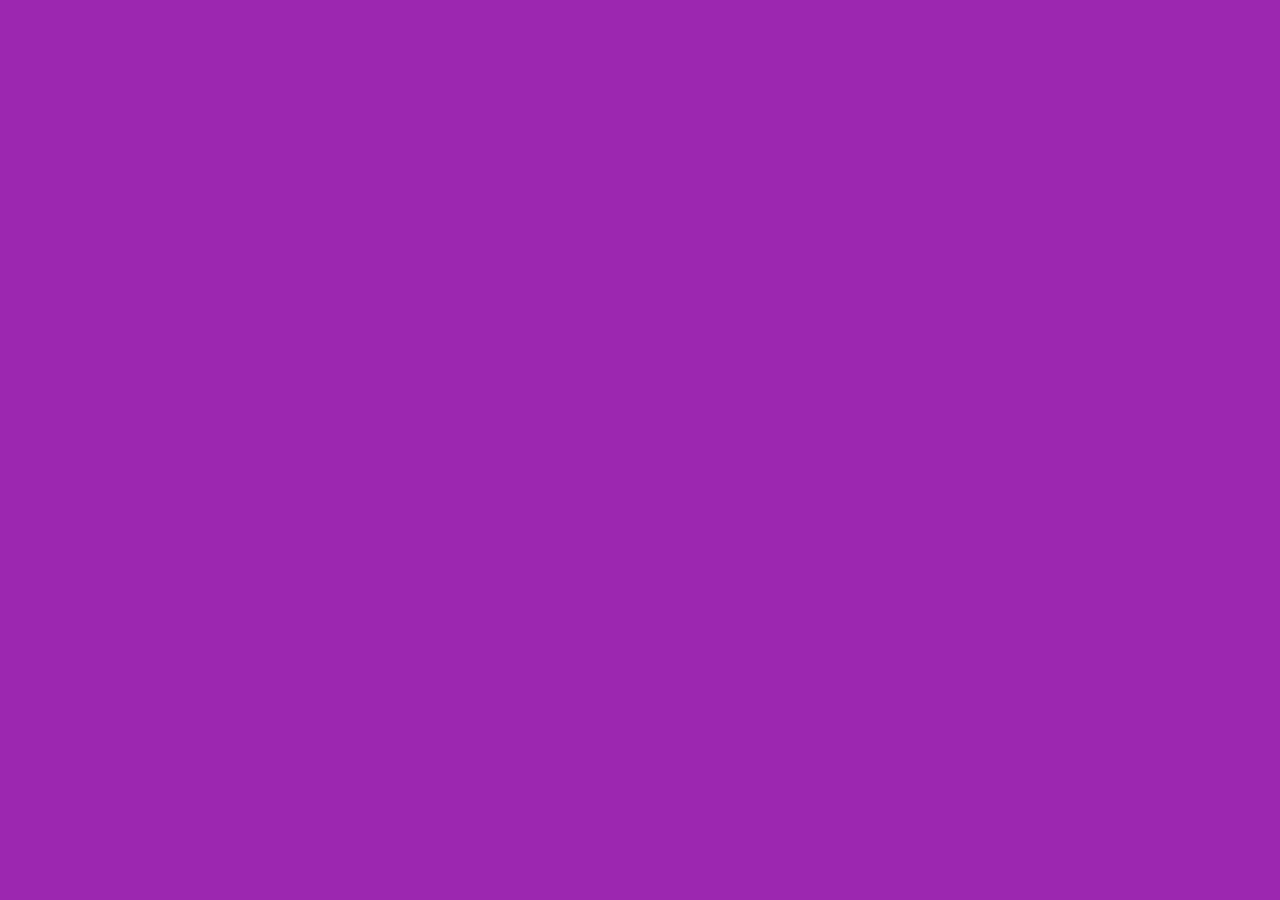
==== index.html @ 484d418e "Añadiendo cosas generales" ====
<!DOCTYPE html>
<html lang="en">
<head>
    <meta charset="UTF-8">
    <meta name="viewport" content="width=device-width, initial-scale=1.0">
    <title>Frontend Store</title>

    <!-- *Normalize -->
     <link rel="stylesheet" href="./css/normalize.css">

    <!-- *Tipografia -->
    <link rel="preconnect" href="https://fonts.googleapis.com">
    <link rel="preconnect" href="https://fonts.gstatic.com" crossorigin>
    <link href="https://fonts.googleapis.com/css2?family=Staatliches&display=swap" rel="stylesheet">
    
    <!-- *Estilos -->
     <link rel="stylesheet" href="./css/styles.css">
</head>
<body>
    
</body>
</html>
---- css/styles.css ----
:root {
    --fuente-principal: "Staatliches", sans-serif;

    --primario: #9c27b0;
    --primario-osc: #89119d;
    --secundario: #ffce00;
    --secundario-osc: #dfff02;
    --blando: #fff;
    --negro: #000;
}

html {
    box-sizing: border-box;
    font-size: 62.5%;
}

*, *:after, *:before {
    box-sizing: inherit;
}

body {
    background-color: var(--primario);
    font-size: 1.6rem;
    line-height: 1.5;
}

p {
    font-size: 1.8rem;
    font-family: Arial, Helvetica, sans-serif;
    color: var(--blando);
}

a {
    text-decoration: none;
}

img {
    width: 100%;
}

.contenedor {
    max-width: 120rem;
    margin: 0 auto;
}

h1, h2, h3 {
    text-align: center;
    color: var(--secundario);
    font-family: var(--fuente-principal);
}

h1 {
    font-size: 4rem;
}

h2 {
    font-size: 3.2rem;
}

h3 {
    font-size: 2.4rem;
}
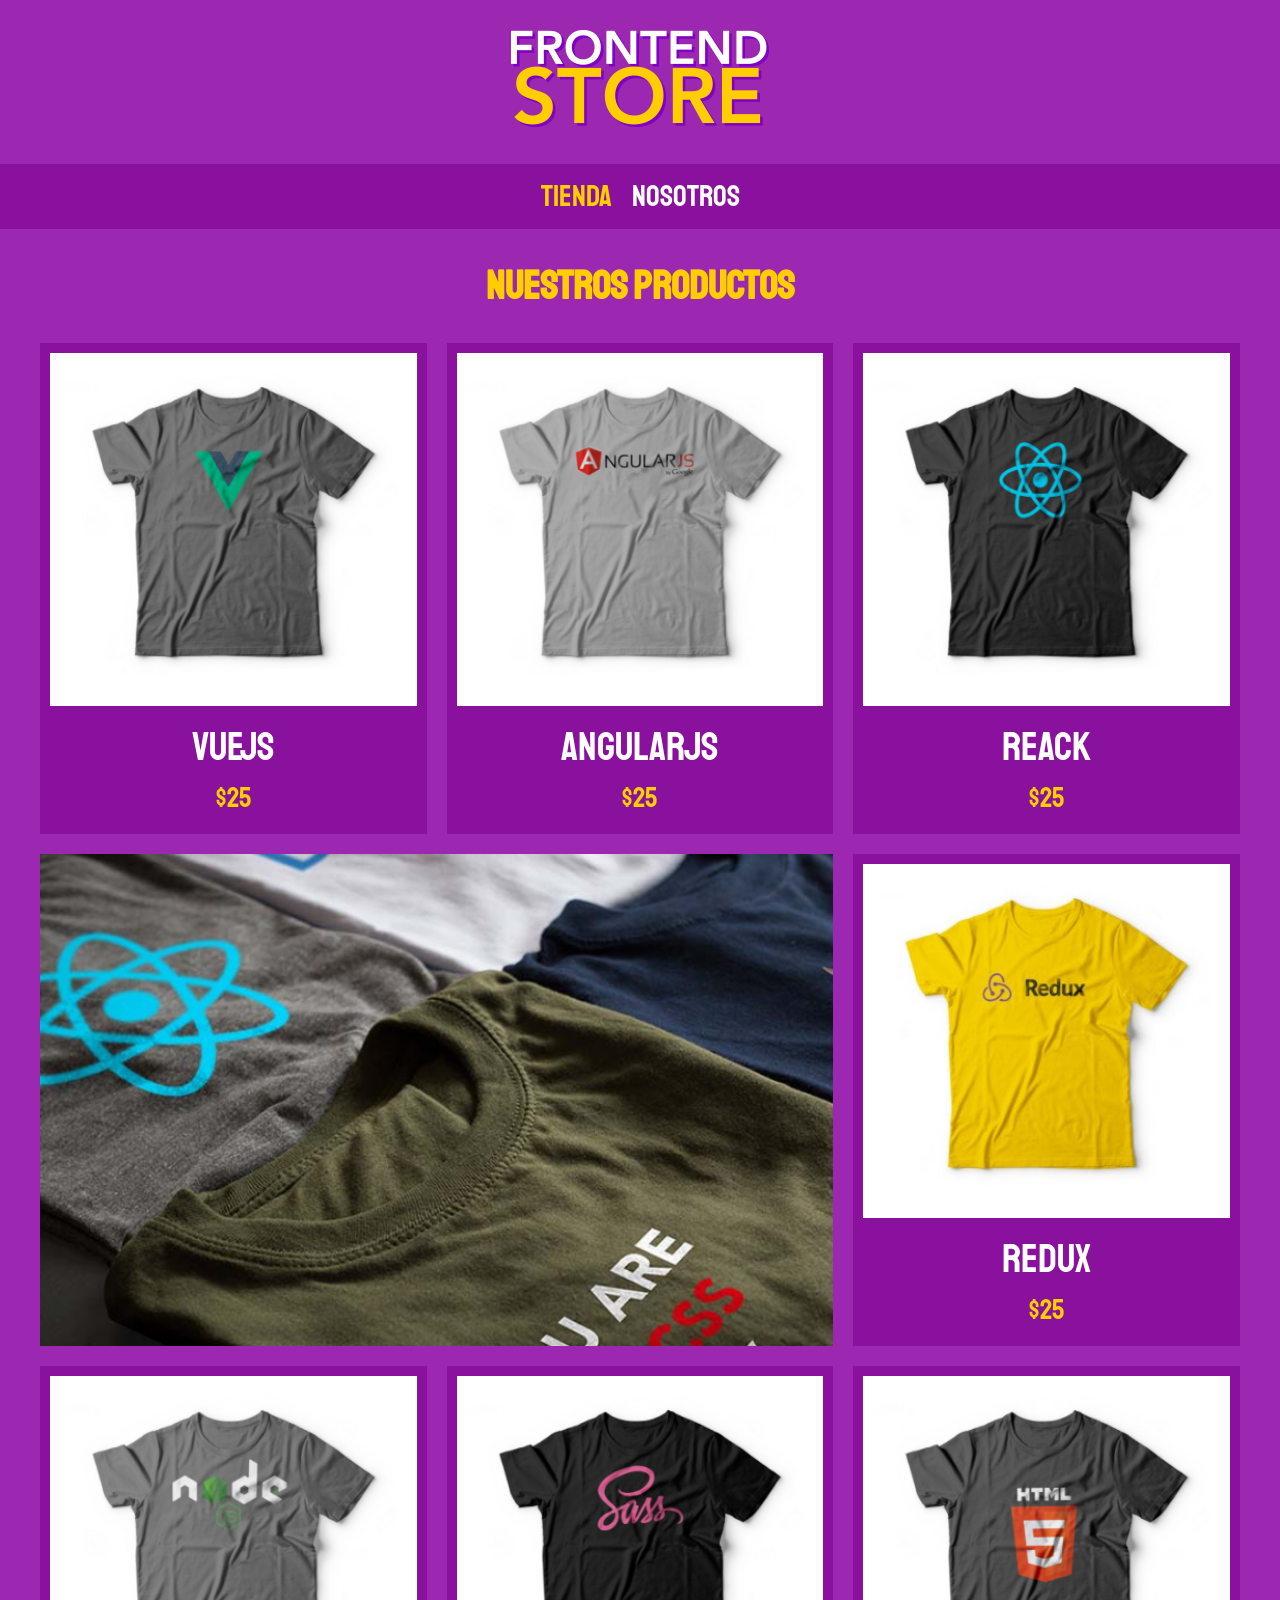
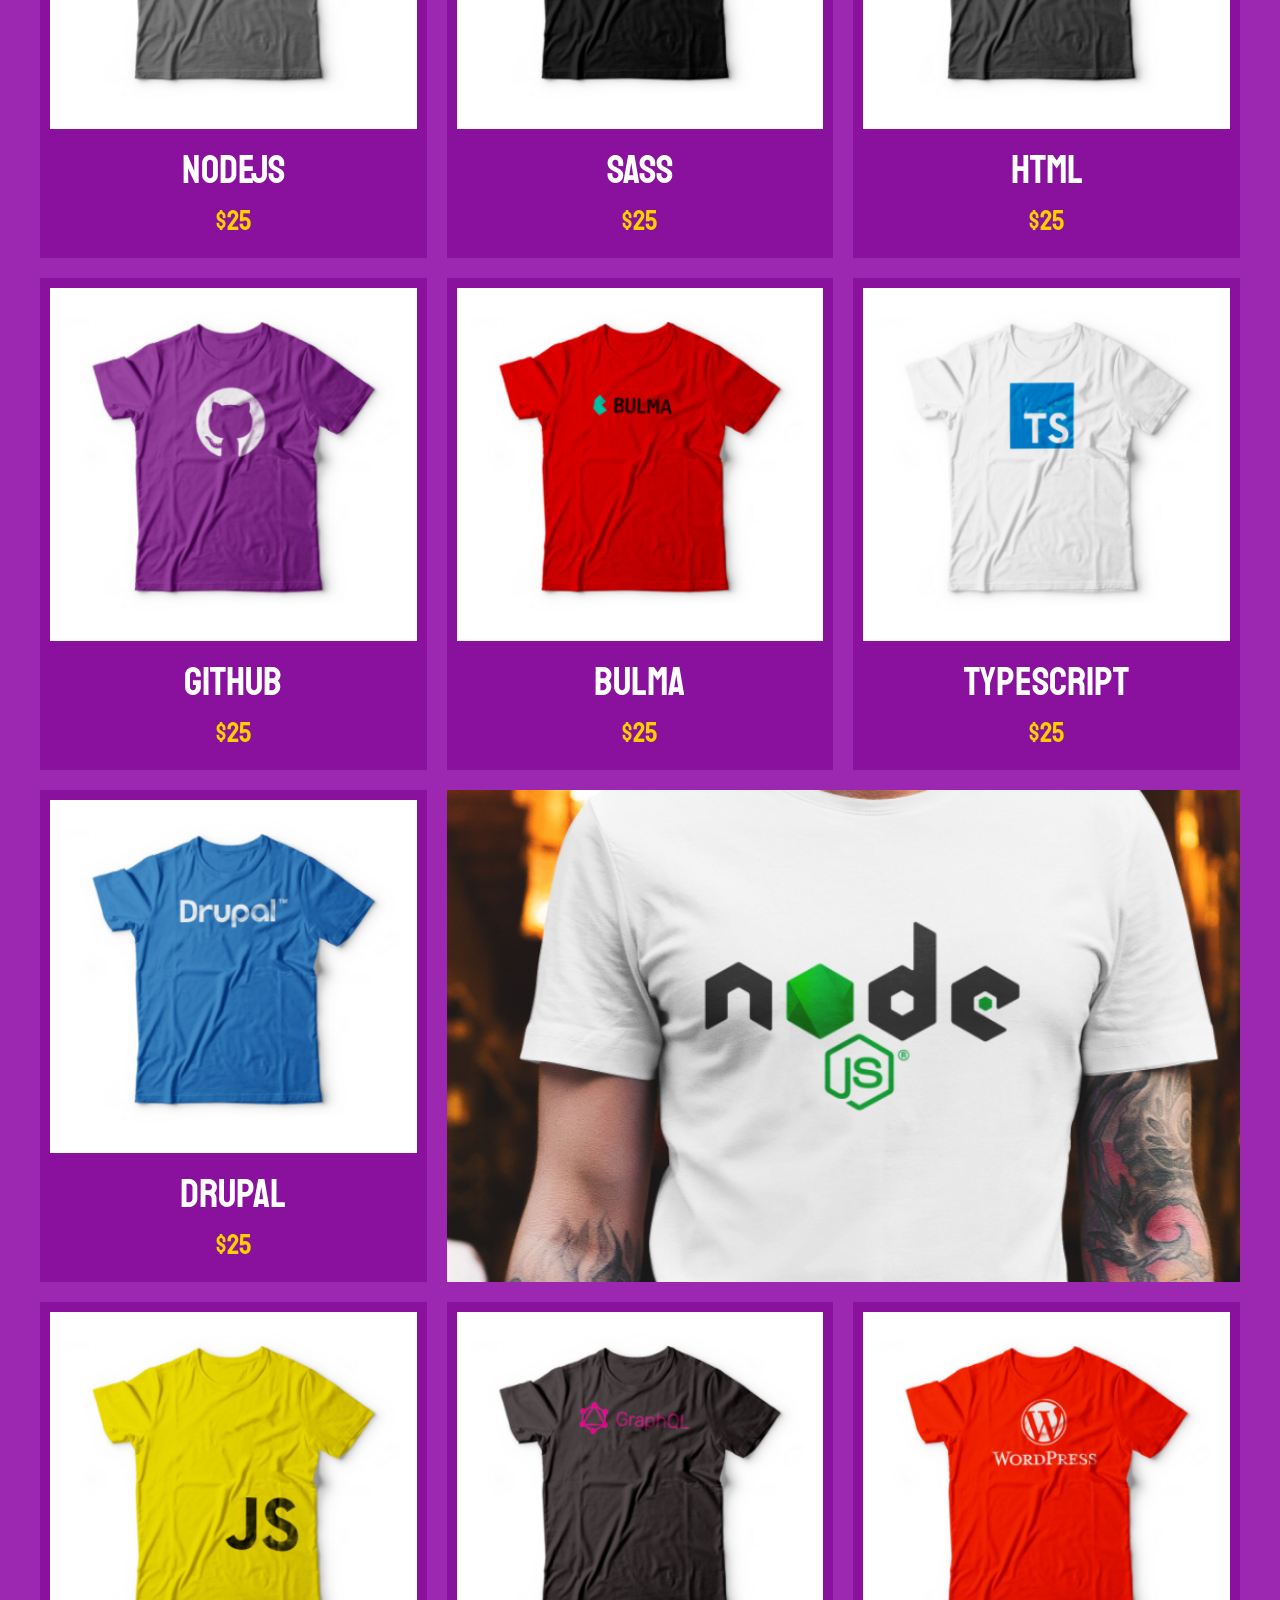
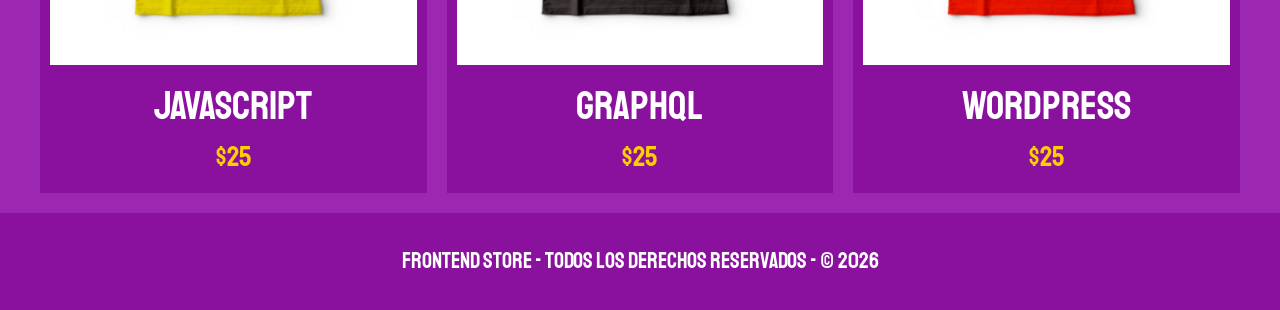
==== commit 7b331718: "Terminando pagina principal" ====
--- a/index.html
+++ b/index.html
@@ -12,11 +12,182 @@
     <link rel="preconnect" href="https://fonts.googleapis.com">
     <link rel="preconnect" href="https://fonts.gstatic.com" crossorigin>
     <link href="https://fonts.googleapis.com/css2?family=Staatliches&display=swap" rel="stylesheet">
-    
+
     <!-- *Estilos -->
      <link rel="stylesheet" href="./css/styles.css">
 </head>
 <body>
-    
+    <header class="header">
+        <a href="/index.html">
+            <img class="header_logo" src="./img/logo.png" alt="Logo del sitio">
+        </a>
+    </header>
+
+    <nav class="navegacion">
+        <a class="navegacion_enlace navegacion_enlace-activo" href="/index.html">Tienda</a>
+        <a class="navegacion_enlace" href="./nosotros.html">Nosotros</a>
+    </nav>
+
+    <main class="contenedor">
+        <h1>Nuestros productos</h1>
+
+        <div class="gird">
+            <div class="producto">
+                <a href="./producto.html">
+                    <img class="producto_img" src="./img/1.jpg" alt="Imagen camisa">
+                    <div>
+                        <p class="producto_nombre">VueJS</p>
+                        <p class="producto_precio">$25</p>
+                    </div>
+                </a>
+            </div> <!-- .producto -->
+
+            <div class="producto">
+                <a href="./producto.html">
+                    <img class="producto_img" src="./img/2.jpg" alt="Imagen camisa">
+                    <div class="producto_info">
+                        <p class="producto_nombre">AngularJS</p>
+                        <p class="producto_precio">$25</p>
+                    </div>
+                </a>
+            </div> <!-- .producto -->
+
+            <div class="producto">
+                <a href="./producto.html">
+                    <img class="producto_img" src="./img/3.jpg" alt="Imagen camisa">
+                    <div class="producto_info">
+                        <p class="producto_nombre">Reack</p>
+                        <p class="producto_precio">$25</p>
+                    </div>
+                </a>
+            </div> <!-- .producto -->
+
+            <div class="producto">
+                <a href="./producto.html">
+                    <img class="producto_img" src="./img/4.jpg" alt="Imagen camisa">
+                    <div class="producto_info">
+                        <p class="producto_nombre">Redux</p>
+                        <p class="producto_precio">$25</p>
+                    </div>
+                </a>
+            </div> <!-- .producto -->
+
+            <div class="producto">
+                <a href="./producto.html">
+                    <img class="producto_img" src="./img/5.jpg" alt="Imagen camisa">
+                    <div class="producto_info">
+                        <p class="producto_nombre">NodeJS</p>
+                        <p class="producto_precio">$25</p>
+                    </div>
+                </a>
+            </div> <!-- .producto -->
+
+            <div class="producto">
+                <a href="./producto.html">
+                    <img class="producto_img" src="./img/6.jpg" alt="Imagen camisa">
+                    <div class="producto_info">
+                        <p class="producto_nombre">SASS</p>
+                        <p class="producto_precio">$25</p>
+                    </div>
+                </a>
+            </div> <!-- .producto -->
+
+            <div class="producto">
+                <a href="./producto.html">
+                    <img class="producto_img" src="./img/7.jpg" alt="Imagen camisa">
+                    <div class="producto_info">
+                        <p class="producto_nombre">HTML</p>
+                        <p class="producto_precio">$25</p>
+                    </div>
+                </a>
+            </div> <!-- .producto -->
+
+            <div class="producto">
+                <a href="./producto.html">
+                    <img class="producto_img" src="./img/8.jpg" alt="Imagen camisa">
+                    <div class="producto_info">
+                        <p class="producto_nombre">GitHub</p>
+                        <p class="producto_precio">$25</p>
+                    </div>
+                </a>
+            </div> <!-- .producto -->
+
+            <div class="producto">
+                <a href="./producto.html">
+                    <img class="producto_img" src="./img/9.jpg" alt="Imagen camisa">
+                    <div class="producto_info">
+                        <p class="producto_nombre">Bulma</p>
+                        <p class="producto_precio">$25</p>
+                    </div>
+                </a>
+            </div> <!-- .producto -->
+
+            <div class="producto">
+                <a href="./producto.html">
+                    <img class="producto_img" src="./img/10.jpg" alt="Imagen camisa">
+                    <div class="producto_info">
+                        <p class="producto_nombre">TypeScript</p>
+                        <p class="producto_precio">$25</p>
+                    </div>
+                </a>
+            </div> <!-- .producto -->
+
+            <div class="producto">
+                <a href="./producto.html">
+                    <img class="producto_img" src="./img/11.jpg" alt="Imagen camisa">
+                    <div class="producto_info">
+                        <p class="producto_nombre">Drupal</p>
+                        <p class="producto_precio">$25</p>
+                    </div>
+                </a>
+            </div> <!-- .producto -->
+
+            <div class="producto">
+                <a href="./producto.html">
+                    <img class="producto_img" src="./img/12.jpg" alt="Imagen camisa">
+                    <div class="producto_info">
+                        <p class="producto_nombre">JavaScript</p>
+                        <p class="producto_precio">$25</p>
+                    </div>
+                </a>
+            </div> <!-- .producto -->
+
+            <div class="producto">
+                <a href="./producto.html">
+                    <img class="producto_img" src="./img/13.jpg" alt="Imagen camisa">
+                    <div class="producto_info">
+                        <p class="producto_nombre">GraphQL</p>
+                        <p class="producto_precio">$25</p>
+                    </div>
+                </a>
+            </div> <!-- .producto -->
+
+            <div class="producto">
+                <a href="./producto.html">
+                    <img class="producto_img" src="./img/14.jpg" alt="Imagen camisa">
+                    <div class="producto_info">
+                        <p class="producto_nombre">Wordpress</p>
+                        <p class="producto_precio">$25</p>
+                    </div>
+                </a>
+            </div> <!-- .producto -->
+
+            <div class="grafico grafico-camisas">
+
+            </div>
+
+            <div class="grafico grafico-node">
+
+            </div>
+        </div>
+    </main>
+
+    <footer class="footer">
+        <p class="footer_text">Frontend Store - Todos los derechos reservados - &copy; <span id="year"></span></p>
+    </footer>
 </body>
+
+<script>
+    document.getElementById("year").innerHTML = new Date().getFullYear();
+</script>
 </html>
--- a/css/styles.css
+++ b/css/styles.css
@@ -9,6 +9,7 @@
     --negro: #000;
 }
 
+/* *Globales */
 html {
     box-sizing: border-box;
     font-size: 62.5%;
@@ -35,7 +36,7 @@
 }
 
 img {
-    width: 100%;
+    max-width: 100%;
 }
 
 .contenedor {
@@ -61,3 +62,109 @@
     font-size: 2.4rem;
 }
 
+.gird {
+    display: grid;
+    grid-template-columns: repeat(2, 1fr);
+    gap: 2rem;
+}
+
+@media (min-width: 768px) {
+    .gird {
+        grid-template-columns: repeat(3, 1fr);
+    }
+}
+
+/* *Header */
+.header {
+    display: flex;
+    justify-content: center;
+}
+
+.header_logo {
+    margin: 3rem 0;
+}
+
+/* *Footer */
+.footer {
+    background-color: var(--primario-osc);
+    padding: 1rem 0;
+    margin-top: 2rem;
+}
+
+.footer_text {
+    text-align: center;
+    font-family: var(--fuente-principal);
+    font-size: 2.2rem;
+}
+
+/* *Navegacion */
+.navegacion {
+    background-color: var(--primario-osc);
+    padding: 1rem 0;
+    display: flex;
+    justify-content: center;
+    gap: 2rem;
+}
+
+.navegacion_enlace {
+    font-family: var(--fuente-principal);
+    color: var(--blando);
+    font-size: 3rem;
+}
+
+.navegacion_enlace-activo,
+.navegacion_enlace:hover {
+    color: var(--secundario);
+}
+
+/* *Productos */
+.producto {
+    background-color: var(--primario-osc);
+    padding: 1rem;
+}
+
+.producto_img {
+    width: 100%;
+}
+
+.producto_nombre {
+    font-size: 4rem;
+}
+
+.producto_precio {
+    font-size: 2.8rem;
+    color: var(--secundario);
+}
+
+.producto_nombre,
+.producto_precio {
+    font-family: var(--fuente-principal);
+    margin: 1rem 0;
+    text-align: center;
+    line-height: 1.2;
+}
+
+/* *Graficos */
+.grafico {
+    min-height: 30rem;
+    background-repeat: no-repeat;
+    background-size: cover;
+    grid-column: 1 / 3;
+}
+
+.grafico-camisas {
+    grid-row: 2 / 3;
+    background-image: url(../img/grafico1.jpg);
+}
+
+.grafico-node {
+    grid-row: 8 / 9;
+    background-image: url(../img/grafico2.jpg);
+}
+
+@media (min-width: 768px) {
+    .grafico-node {
+        grid-row: 5 / 6;
+        grid-column: 2 / 4;
+    }
+}
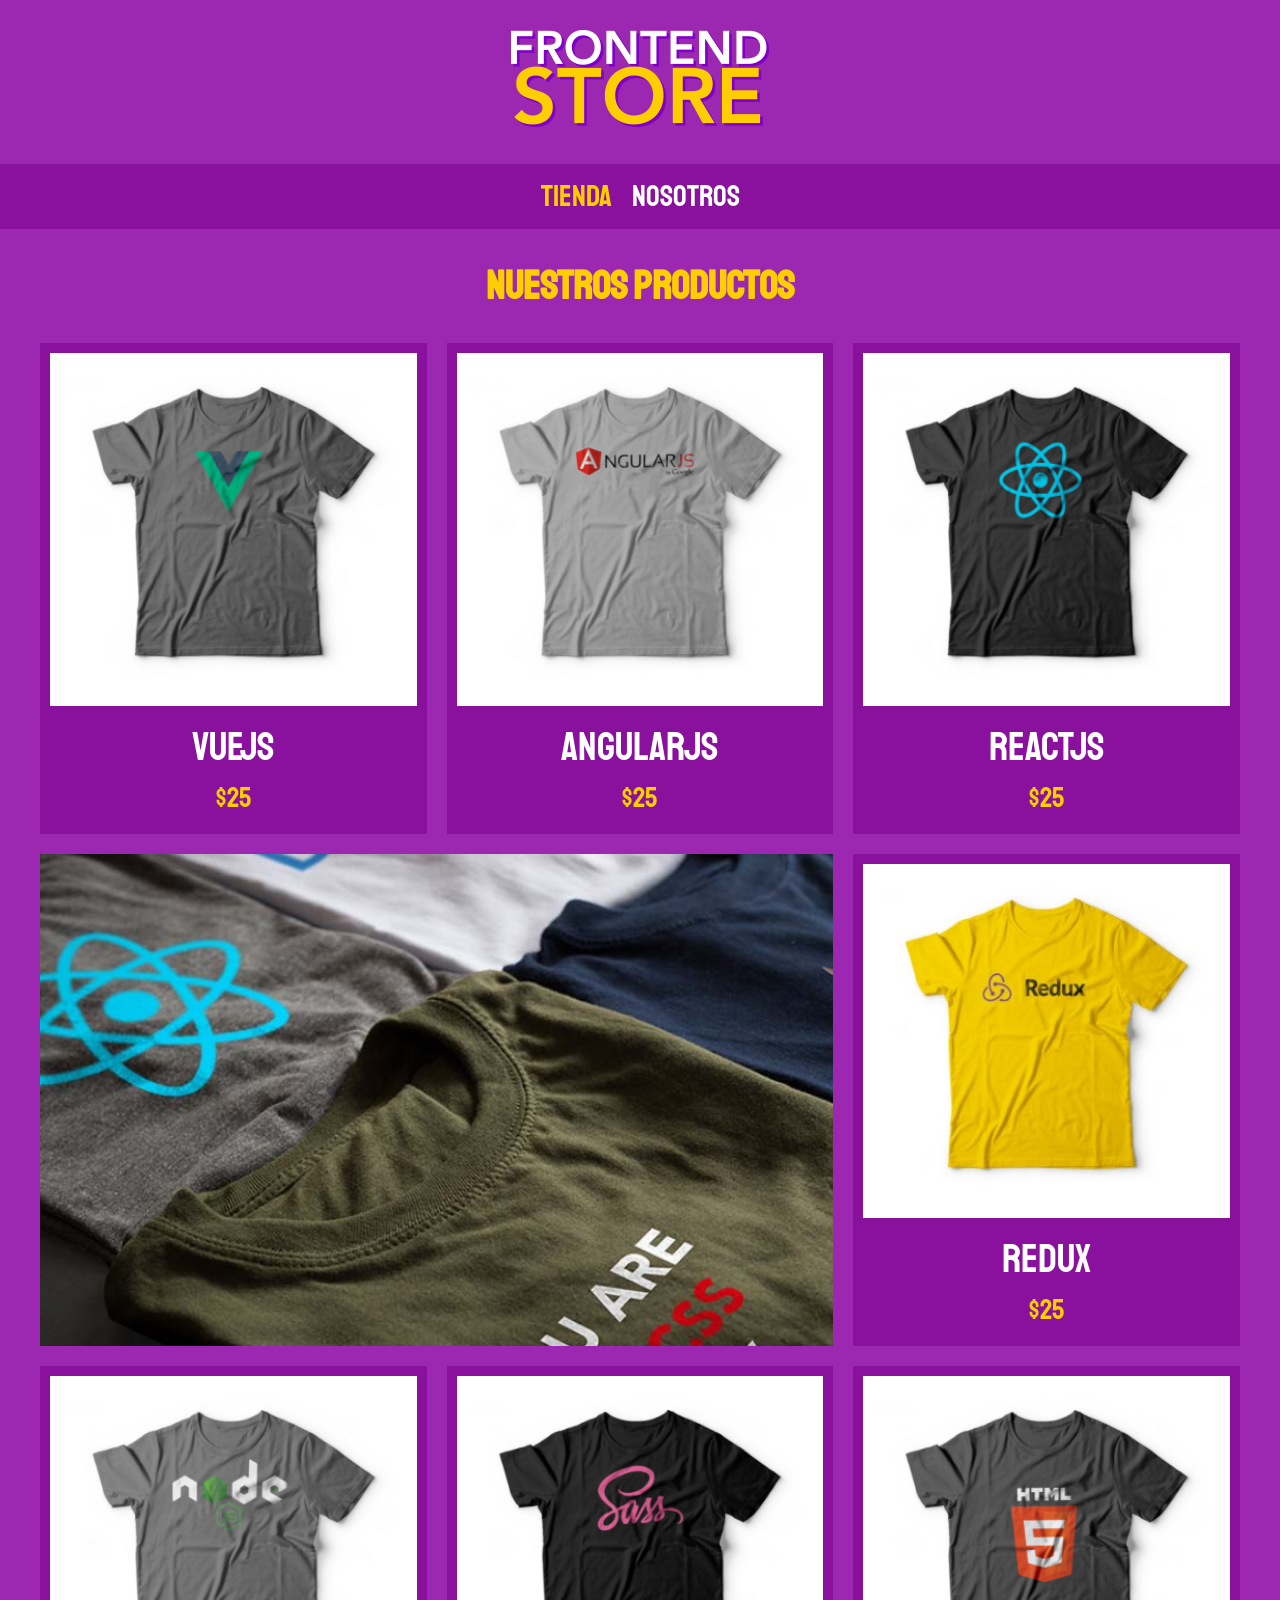
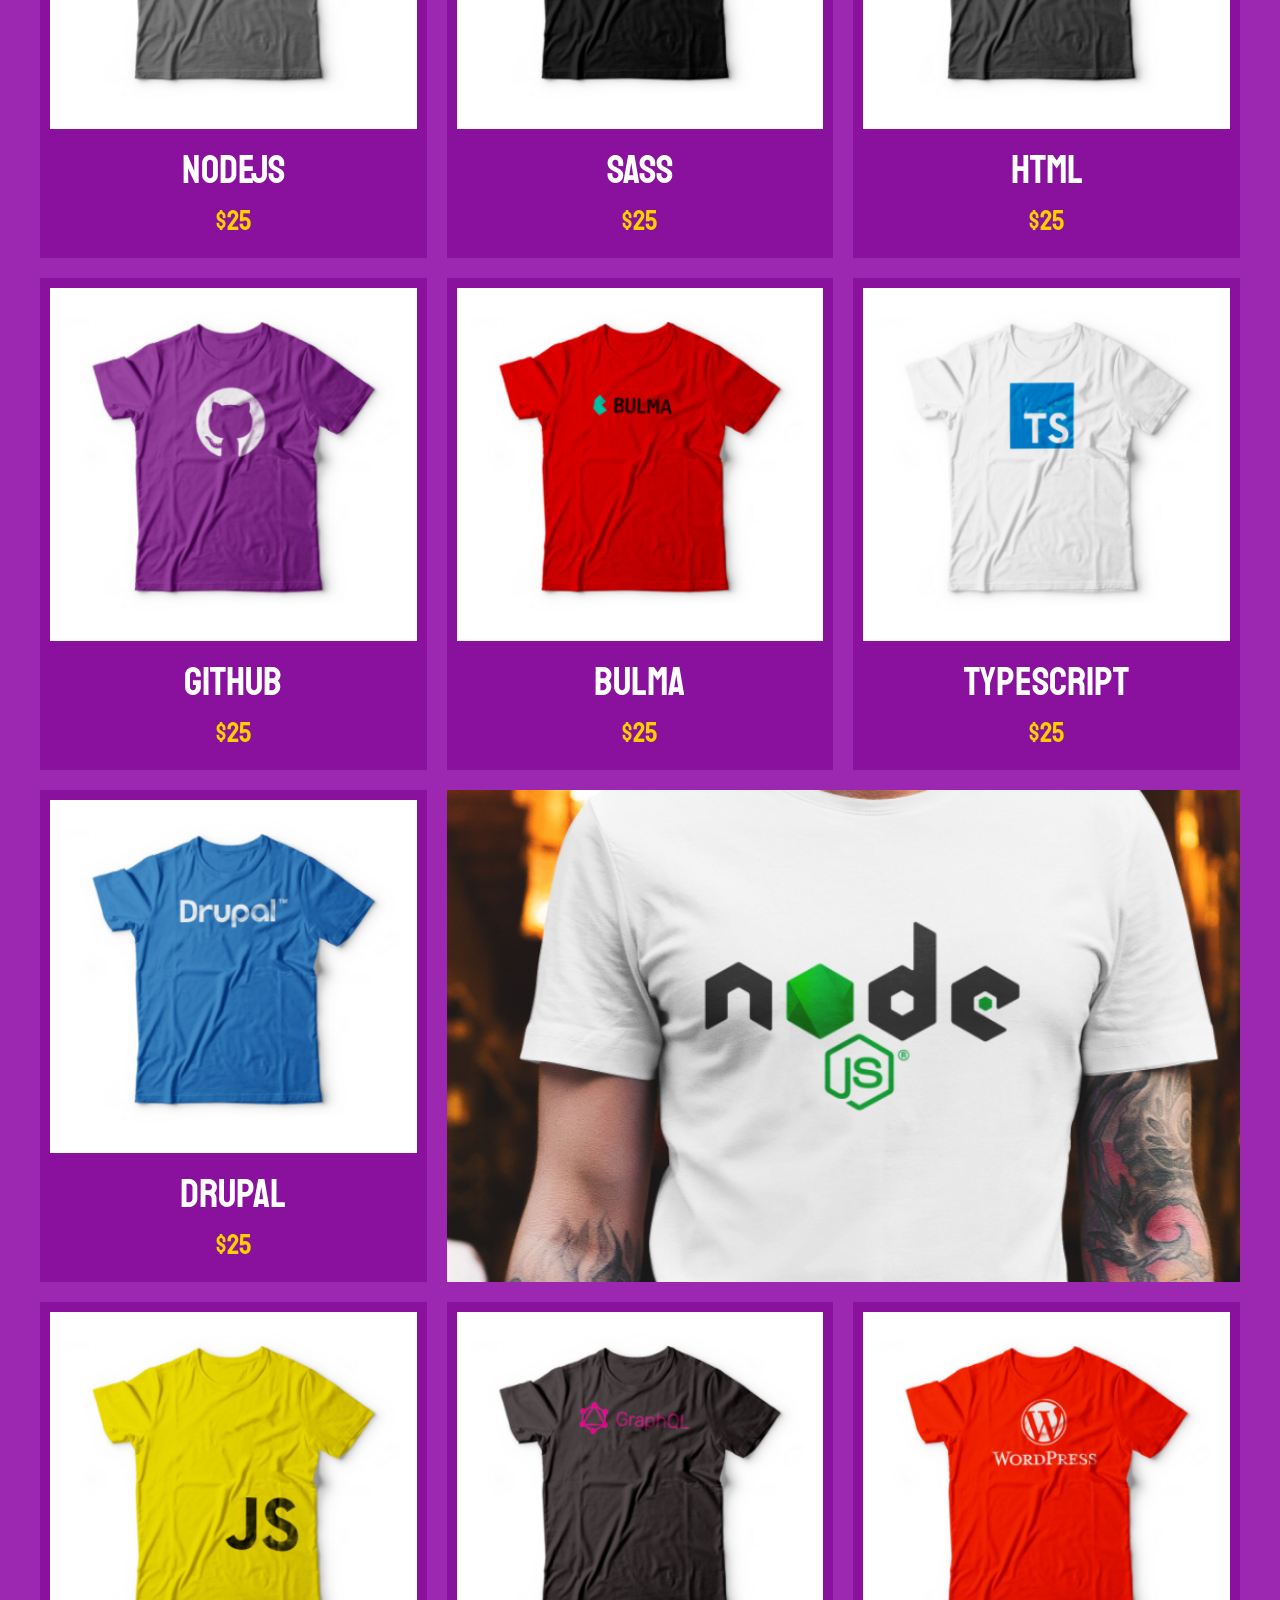
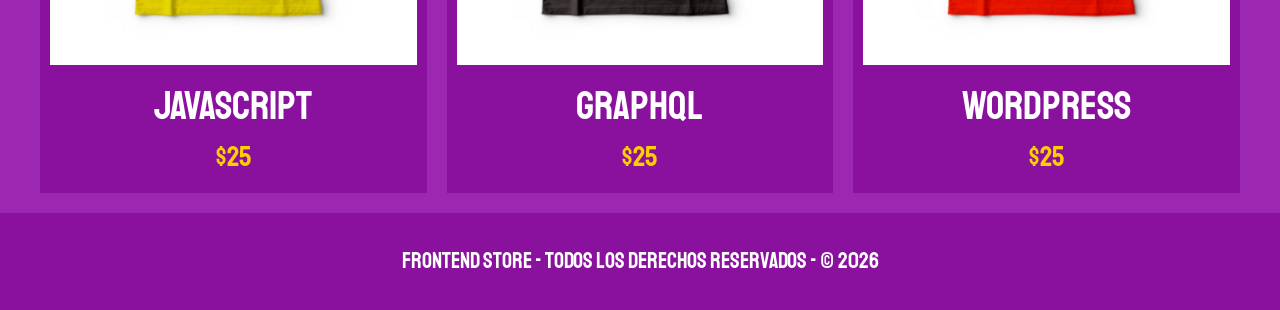
==== commit e4528281: "Terminando la pagina del producto" ====
--- a/index.html
+++ b/index.html
@@ -56,7 +56,7 @@
                 <a href="./producto.html">
                     <img class="producto_img" src="./img/3.jpg" alt="Imagen camisa">
                     <div class="producto_info">
-                        <p class="producto_nombre">Reack</p>
+                        <p class="producto_nombre">ReactJS</p>
                         <p class="producto_precio">$25</p>
                     </div>
                 </a>
--- a/css/styles.css
+++ b/css/styles.css
@@ -4,7 +4,7 @@
     --primario: #9c27b0;
     --primario-osc: #89119d;
     --secundario: #ffce00;
-    --secundario-osc: #dfff02;
+    --secundario-osc: #bf9c13;
     --blando: #fff;
     --negro: #000;
 }
@@ -36,7 +36,7 @@
 }
 
 img {
-    max-width: 100%;
+    width: 100%;
 }
 
 .contenedor {
@@ -123,10 +123,6 @@
     padding: 1rem;
 }
 
-.producto_img {
-    width: 100%;
-}
-
 .producto_nombre {
     font-size: 4rem;
 }
@@ -168,3 +164,88 @@
         grid-column: 2 / 4;
     }
 }
+
+/* *Nosotros */
+.nosotros {
+    display: grid;
+    grid-template-rows: repeat(2, auto);
+}
+
+@media (min-width: 768px) {
+    .nosotros {
+        grid-template-columns: repeat(2, 1fr);
+        column-gap: 2rem;
+    }
+}
+
+.nosotros_img {
+    grid-row: 1 / 2;
+}
+
+@media (min-width: 768px) {
+    .nosotros_img {
+        grid-column: 2 / 3;
+    }
+}
+
+/* *Bloques */
+.bloques {
+    display: grid;
+    grid-template-columns: repeat(2, 1fr);
+    gap: 2rem;
+}
+
+@media (min-width: 768px) {
+    .bloques {
+        grid-template-columns: repeat(4, 1fr);
+    }
+}
+
+.bloque {
+    text-align: center;
+}
+
+.bloque_titulo {
+    margin: 0;
+}
+
+/* *Pagina del producto */
+@media (min-width: 768px) {
+    .camisa {
+        display: grid;
+        grid-template-columns: repeat(2, 1fr);
+        gap: 2rem;
+    }
+}
+
+/* *Formulario */
+.formulario {
+    display: grid;
+    grid-template-columns: repeat(2, 1fr);
+    gap: 2rem;
+}
+
+.formulario_campo {
+    border: 1rem solid var(--primario-osc);
+    background-color: transparent;
+    color: var(--blando);
+    font-size: 2rem;
+    font-family: Arial, Helvetica, sans-serif;
+    padding: 1rem;
+    appearance: none;
+}
+
+.formulario_submit {
+    background-color: var(--secundario);
+    border: none;
+    font-size: 2rem;
+    font-family: var(--fuente-principal);
+    padding: 2rem;
+    transition: background-color .9s ease;
+    grid-column: 1 / 3;
+}
+
+.formulario_submit:hover {
+    background-color: var(--secundario-osc);
+    cursor: pointer;
+}
